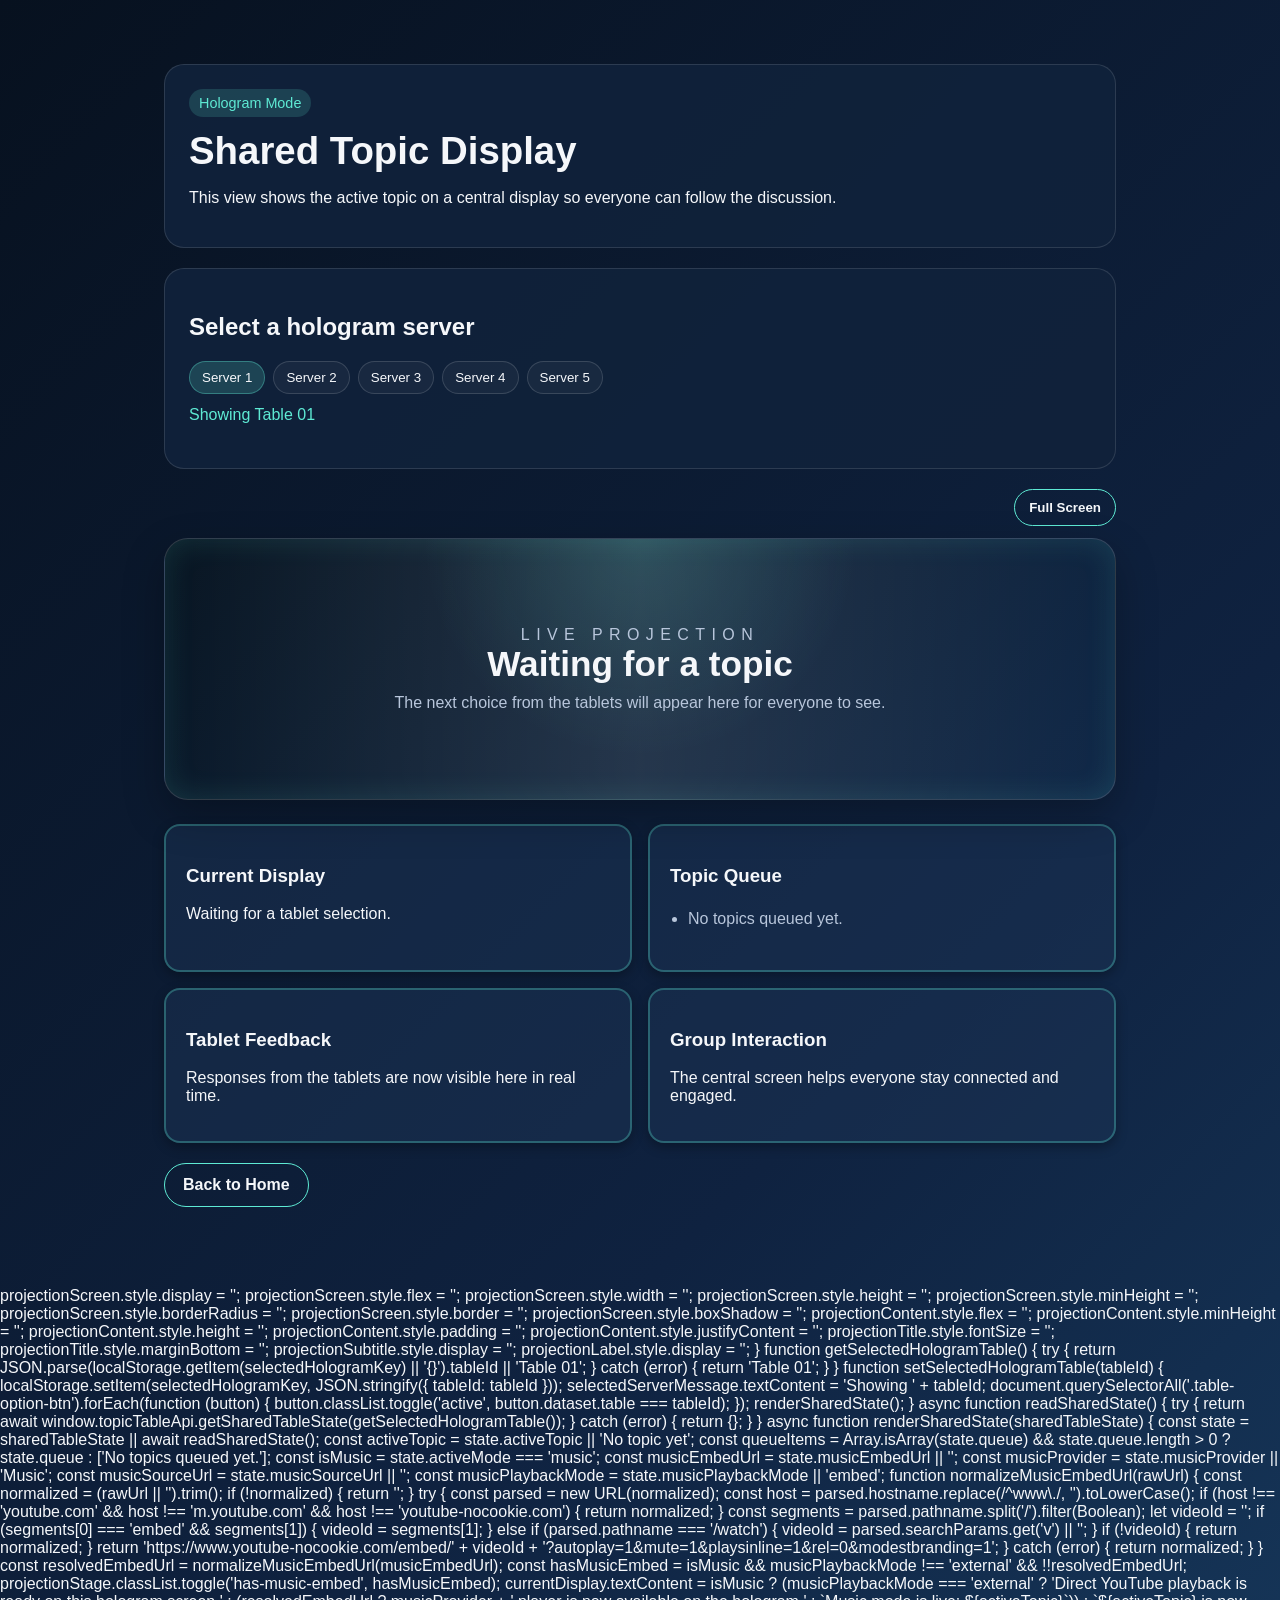
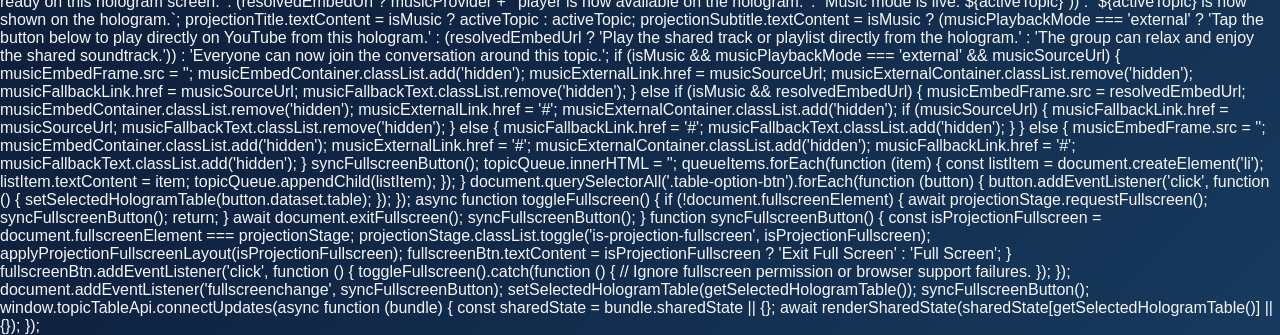
==== hologram.html @ 715f0419 "lanuage" ====
<!DOCTYPE html>
<html lang="en">
  <head>
    <meta charset="UTF-8" />
    <meta name="viewport" content="width=device-width, initial-scale=1.0" />
    <title>Hologram View</title>
    <link rel="stylesheet" href="styles.css" />
  </head>
  <body>
    <div class="page">
      <div class="panel">
        <span class="status">Hologram Mode</span>
        <h1>Shared Topic Display</h1>
        <p>
          This view shows the active topic on a central display so everyone can follow the discussion.
        </p>
      </div>

      <div class="panel">
        <h2>Select a hologram server</h2>
        <div class="table-option-buttons">
          <button type="button" class="table-option-btn active" data-table="Table 01">Server 1</button>
          <button type="button" class="table-option-btn" data-table="Table 02">Server 2</button>
          <button type="button" class="table-option-btn" data-table="Table 03">Server 3</button>
          <button type="button" class="table-option-btn" data-table="Table 04">Server 4</button>
          <button type="button" class="table-option-btn" data-table="Table 05">Server 5</button>
        </div>
        <p id="selectedServerMessage" class="message">Showing Table 01</p>
      </div>

      <div class="projection-stage">
        <div class="projection-toolbar">
          <button id="fullscreenBtn" type="button" class="btn btn-secondary small">Full Screen</button>
        </div>
        <div class="projection-screen">
          <div class="projection-glow"></div>
          <div class="projection-content">
            <p class="projection-label">LIVE PROJECTION</p>
            <h2 id="projectionTitle">Waiting for a topic</h2>
            <p id="projectionSubtitle">The next choice from the tablets will appear here for everyone to see.</p>
            <div id="musicEmbedContainer" class="music-embed-container hidden">
              <iframe
                id="musicEmbedFrame"
                class="music-embed-frame"
                title="Shared music player"
                allow="autoplay; clipboard-write; encrypted-media; fullscreen; picture-in-picture"
                loading="lazy"
                referrerpolicy="strict-origin-when-cross-origin"
              ></iframe>
            </div>
            <div id="musicExternalContainer" class="music-external-container hidden">
              <a id="musicExternalLink" class="btn btn-primary" href="#" target="_blank" rel="noopener noreferrer">Play on YouTube now</a>
            </div>
            <p id="musicFallbackText" class="music-fallback-text hidden">
              If this video cannot play here, open it directly:
              <a id="musicFallbackLink" href="#" target="_blank" rel="noopener noreferrer">Open in YouTube</a>
            </p>
          </div>
        </div>
      </div>

      <div class="grid">
        <div class="small-card">
          <h3>Current Display</h3>
          <p id="currentDisplay">Waiting for a tablet selection.</p>
        </div>
        <div class="small-card">
          <h3>Topic Queue</h3>
          <ul id="topicQueue" class="queue-list">
            <li>No topics queued yet.</li>
          </ul>
        </div>
        <div class="small-card">
          <h3>Tablet Feedback</h3>
          <p>Responses from the tablets are now visible here in real time.</p>
        </div>
        <div class="small-card">
          <h3>Group Interaction</h3>
          <p>The central screen helps everyone stay connected and engaged.</p>
        </div>
      </div>

      <p style="margin-top: 20px;"><a class="btn btn-secondary" href="index.html" data-back-home>Back to Home</a></p>
    </div>

    <script src="api.js"></script>
    <script src="auth.js"></script>
    <script>
      const selectedHologramKey = 'topicTableSelectedHologram';
      const currentDisplay = document.getElementById('currentDisplay');
      const topicQueue = document.getElementById('topicQueue');
      const projectionTitle = document.getElementById('projectionTitle');
      const projectionSubtitle = document.getElementById('projectionSubtitle');
      const musicEmbedContainer = document.getElementById('musicEmbedContainer');
      const musicEmbedFrame = document.getElementById('musicEmbedFrame');
      const musicExternalContainer = document.getElementById('musicExternalContainer');
      const musicExternalLink = document.getElementById('musicExternalLink');
      const musicFallbackText = document.getElementById('musicFallbackText');
      const musicFallbackLink = document.getElementById('musicFallbackLink');
      const selectedServerMessage = document.getElementById('selectedServerMessage');
      const fullscreenBtn = document.getElementById('fullscreenBtn');
      const projectionStage = document.querySelector('.projection-stage');
      const projectionScreen = document.querySelector('.projection-screen');
      const projectionContent = document.querySelector('.projection-content');
      const projectionLabel = document.querySelector('.projection-label');

      function applyProjectionFullscreenLayout(isProjectionFullscreen) {
        if (isProjectionFullscreen) {
          const hasMusicEmbed = projectionStage.classList.contains('has-music-embed');

          projectionScreen.style.display = 'flex';
          projectionScreen.style.flex = '1 1 auto';
          projectionScreen.style.width = '100%';
          projectionScreen.style.height = '100%';
          projectionScreen.style.minHeight = '100vh';
          projectionScreen.style.borderRadius = '0';
          projectionScreen.style.border = 'none';
          projectionScreen.style.boxShadow = 'inset 0 0 60px rgba(94, 234, 212, 0.18)';

          projectionContent.style.flex = '1 1 auto';
          projectionContent.style.minHeight = '0';
          projectionContent.style.height = '100vh';
          projectionContent.style.padding = hasMusicEmbed ? '18px 24px 20px' : '40px 60px';
          projectionContent.style.justifyContent = hasMusicEmbed ? 'flex-start' : 'center';

          projectionTitle.style.fontSize = hasMusicEmbed
            ? 'clamp(1.3rem, 2.8vw, 2.2rem)'
            : 'clamp(3.5rem, 9vw, 7rem)';
          projectionTitle.style.marginBottom = hasMusicEmbed ? '10px' : '0';
          projectionSubtitle.style.display = 'none';
          projectionLabel.style.display = 'none';
          return;
        }

          <script src="translate.js"></script>
          <script src="https://translate.google.com/translate_a/element.js?cb=googleTranslateElementInit"></script>
        projectionScreen.style.display = '';
        projectionScreen.style.flex = '';
        projectionScreen.style.width = '';
        projectionScreen.style.height = '';
        projectionScreen.style.minHeight = '';
        projectionScreen.style.borderRadius = '';
        projectionScreen.style.border = '';
        projectionScreen.style.boxShadow = '';

        projectionContent.style.flex = '';
        projectionContent.style.minHeight = '';
        projectionContent.style.height = '';
        projectionContent.style.padding = '';
        projectionContent.style.justifyContent = '';

        projectionTitle.style.fontSize = '';
        projectionTitle.style.marginBottom = '';
        projectionSubtitle.style.display = '';
        projectionLabel.style.display = '';
      }

      function getSelectedHologramTable() {
        try {
          return JSON.parse(localStorage.getItem(selectedHologramKey) || '{}').tableId || 'Table 01';
        } catch (error) {
          return 'Table 01';
        }
      }

      function setSelectedHologramTable(tableId) {
        localStorage.setItem(selectedHologramKey, JSON.stringify({ tableId: tableId }));
        selectedServerMessage.textContent = 'Showing ' + tableId;
        document.querySelectorAll('.table-option-btn').forEach(function (button) {
          button.classList.toggle('active', button.dataset.table === tableId);
        });
        renderSharedState();
      }

      async function readSharedState() {
        try {
          return await window.topicTableApi.getSharedTableState(getSelectedHologramTable());
        } catch (error) {
          return {};
        }
      }

      async function renderSharedState(sharedTableState) {
        const state = sharedTableState || await readSharedState();
        const activeTopic = state.activeTopic || 'No topic yet';
        const queueItems = Array.isArray(state.queue) && state.queue.length > 0 ? state.queue : ['No topics queued yet.'];
        const isMusic = state.activeMode === 'music';
        const musicEmbedUrl = state.musicEmbedUrl || '';
        const musicProvider = state.musicProvider || 'Music';
        const musicSourceUrl = state.musicSourceUrl || '';
        const musicPlaybackMode = state.musicPlaybackMode || 'embed';

        function normalizeMusicEmbedUrl(rawUrl) {
          const normalized = (rawUrl || '').trim();
          if (!normalized) {
            return '';
          }

          try {
            const parsed = new URL(normalized);
            const host = parsed.hostname.replace(/^www\./, '').toLowerCase();
            if (host !== 'youtube.com' && host !== 'm.youtube.com' && host !== 'youtube-nocookie.com') {
              return normalized;
            }

            const segments = parsed.pathname.split('/').filter(Boolean);
            let videoId = '';
            if (segments[0] === 'embed' && segments[1]) {
              videoId = segments[1];
            } else if (parsed.pathname === '/watch') {
              videoId = parsed.searchParams.get('v') || '';
            }

            if (!videoId) {
              return normalized;
            }

            return 'https://www.youtube-nocookie.com/embed/'
              + videoId
              + '?autoplay=1&mute=1&playsinline=1&rel=0&modestbranding=1';
          } catch (error) {
            return normalized;
          }
        }

        const resolvedEmbedUrl = normalizeMusicEmbedUrl(musicEmbedUrl);
        const hasMusicEmbed = isMusic && musicPlaybackMode !== 'external' && !!resolvedEmbedUrl;
        projectionStage.classList.toggle('has-music-embed', hasMusicEmbed);

        currentDisplay.textContent = isMusic
          ? (musicPlaybackMode === 'external'
              ? 'Direct YouTube playback is ready on this hologram screen.'
              : (resolvedEmbedUrl ? musicProvider + ' player is now available on the hologram.' : `Music mode is live: ${activeTopic}`))
          : `${activeTopic} is now shown on the hologram.`;

        projectionTitle.textContent = isMusic ? activeTopic : activeTopic;
        projectionSubtitle.textContent = isMusic
          ? (musicPlaybackMode === 'external'
              ? 'Tap the button below to play directly on YouTube from this hologram.'
              : (resolvedEmbedUrl ? 'Play the shared track or playlist directly from the hologram.' : 'The group can relax and enjoy the shared soundtrack.'))
          : 'Everyone can now join the conversation around this topic.';

        if (isMusic && musicPlaybackMode === 'external' && musicSourceUrl) {
          musicEmbedFrame.src = '';
          musicEmbedContainer.classList.add('hidden');
          musicExternalLink.href = musicSourceUrl;
          musicExternalContainer.classList.remove('hidden');
          musicFallbackLink.href = musicSourceUrl;
          musicFallbackText.classList.remove('hidden');
        } else if (isMusic && resolvedEmbedUrl) {
          musicEmbedFrame.src = resolvedEmbedUrl;
          musicEmbedContainer.classList.remove('hidden');
          musicExternalLink.href = '#';
          musicExternalContainer.classList.add('hidden');
          if (musicSourceUrl) {
            musicFallbackLink.href = musicSourceUrl;
            musicFallbackText.classList.remove('hidden');
          } else {
            musicFallbackLink.href = '#';
            musicFallbackText.classList.add('hidden');
          }
        } else {
          musicEmbedFrame.src = '';
          musicEmbedContainer.classList.add('hidden');
          musicExternalLink.href = '#';
          musicExternalContainer.classList.add('hidden');
          musicFallbackLink.href = '#';
          musicFallbackText.classList.add('hidden');
        }

        syncFullscreenButton();

        topicQueue.innerHTML = '';
        queueItems.forEach(function (item) {
          const listItem = document.createElement('li');
          listItem.textContent = item;
          topicQueue.appendChild(listItem);
        });
      }

      document.querySelectorAll('.table-option-btn').forEach(function (button) {
        button.addEventListener('click', function () {
          setSelectedHologramTable(button.dataset.table);
        });
      });

      async function toggleFullscreen() {
        if (!document.fullscreenElement) {
          await projectionStage.requestFullscreen();
          syncFullscreenButton();
          return;
        }

        await document.exitFullscreen();
        syncFullscreenButton();
      }

      function syncFullscreenButton() {
        const isProjectionFullscreen = document.fullscreenElement === projectionStage;
        projectionStage.classList.toggle('is-projection-fullscreen', isProjectionFullscreen);
        applyProjectionFullscreenLayout(isProjectionFullscreen);
        fullscreenBtn.textContent = isProjectionFullscreen ? 'Exit Full Screen' : 'Full Screen';
      }

      fullscreenBtn.addEventListener('click', function () {
        toggleFullscreen().catch(function () {
          // Ignore fullscreen permission or browser support failures.
        });
      });

      document.addEventListener('fullscreenchange', syncFullscreenButton);

      setSelectedHologramTable(getSelectedHologramTable());
      syncFullscreenButton();

      window.topicTableApi.connectUpdates(async function (bundle) {
        const sharedState = bundle.sharedState || {};
        await renderSharedState(sharedState[getSelectedHologramTable()] || {});
      });
    </script>
  </body>
</html>
---- styles.css ----
:root {
  color-scheme: dark;
  --bg: #07111f;
  --panel: #11223b;
  --panel-2: #1d3557;
  --text: #f5f7fa;
  --muted: #b8c6db;
  --accent: #5eead4;
  --accent-2: #60a5fa;
}

* {
  box-sizing: border-box;
}

body {
  margin: 0;
  font-family: "Segoe UI", Tahoma, Geneva, Verdana, sans-serif;
  background: linear-gradient(135deg, var(--bg), #0f2240 60%, #173a5e);
  color: var(--text);
  min-height: 100vh;
  top: 0 !important;
}

.goog-te-banner-frame {
  display: none !important;
}

.goog-te-gadget,
.goog-logo-link,
#goog-gt-tt {
  display: none !important;
}

.google-translate-element {
  display: none;
}

.language-selector-container {
  position: fixed;
  top: 14px;
  right: 14px;
  z-index: 9999;
  display: flex;
  align-items: center;
  gap: 8px;
  padding: 8px 12px;
  border-radius: 999px;
  border: 1px solid rgba(255, 255, 255, 0.18);
  background: rgba(4, 19, 32, 0.92);
  box-shadow: 0 12px 24px rgba(0, 0, 0, 0.22);
}

.language-selector-container label {
  font-size: 0.82rem;
  color: var(--muted);
}

.language-selector {
  border: 1px solid rgba(255, 255, 255, 0.2);
  border-radius: 999px;
  padding: 6px 10px;
  background: rgba(255, 255, 255, 0.08);
  color: var(--text);
  font-size: 0.82rem;
}

.language-selector:focus {
  outline: 2px solid rgba(94, 234, 212, 0.35);
  outline-offset: 1px;
}

.hero {
  padding: 80px 24px 40px;
  display: flex;
  justify-content: center;
}

.hero-content {
  max-width: 900px;
  width: 100%;
  background: rgba(17, 34, 59, 0.85);
  border: 1px solid rgba(255, 255, 255, 0.12);
  border-radius: 24px;
  padding: 40px;
  box-shadow: 0 20px 60px rgba(0, 0, 0, 0.25);
}

.eyebrow {
  text-transform: uppercase;
  letter-spacing: 0.3em;
  color: var(--accent);
  font-size: 0.85rem;
  margin-bottom: 10px;
}

h1 {
  margin: 0 0 12px;
  font-size: 2.4rem;
}

.hero p {
  color: var(--muted);
  font-size: 1.05rem;
  line-height: 1.7;
}

.hero-actions {
  display: flex;
  flex-wrap: wrap;
  gap: 12px;
  margin-top: 24px;
}

.btn {
  display: inline-block;
  padding: 12px 18px;
  border-radius: 999px;
  text-decoration: none;
  font-weight: 600;
  transition: transform 0.2s ease, box-shadow 0.2s ease;
}

.btn:hover {
  transform: translateY(-2px);
}

.btn-primary {
  background: linear-gradient(90deg, var(--accent), var(--accent-2));
  color: #041320;
}

.btn-secondary {
  background: transparent;
  border: 1px solid var(--accent);
  color: var(--text);
}

.btn-tertiary {
  background: var(--panel-2);
  color: var(--text);
}

.btn-warning {
  background: rgba(248, 113, 113, 0.16);
  border: 1px solid rgba(248, 113, 113, 0.28);
  color: #fecaca;
}

.options {
  display: grid;
  grid-template-columns: repeat(3, minmax(220px, 1fr));
  gap: 20px;
  max-width: 1100px;
  margin: 0 auto;
  padding: 0 24px 30px;
}

.card {
  background: rgba(17, 34, 59, 0.9);
  border-radius: 20px;
  padding: 24px;
  border: 1px solid rgba(255, 255, 255, 0.12);
}

.card h2 {
  margin-top: 0;
}

.card p {
  color: var(--muted);
  line-height: 1.7;
}

.card a {
  color: var(--accent);
  font-weight: 600;
  text-decoration: none;
}

.info {
  max-width: 1100px;
  margin: 0 auto 40px;
  padding: 0 24px;
}

.info h3 {
  margin-bottom: 10px;
}

.info ul {
  color: var(--muted);
  line-height: 1.8;
}

.page {
  max-width: 1000px;
  margin: 40px auto;
  padding: 24px;
}

.panel {
  background: rgba(17, 34, 59, 0.92);
  border-radius: 20px;
  padding: 24px;
  border: 1px solid rgba(255, 255, 255, 0.12);
  margin-bottom: 20px;
}

.status {
  display: inline-block;
  padding: 6px 10px;
  border-radius: 999px;
  background: rgba(94, 234, 212, 0.16);
  color: var(--accent);
  margin-bottom: 12px;
  font-size: 0.9rem;
}

.grid {
  display: grid;
  gap: 16px;
  grid-template-columns: repeat(2, minmax(220px, 1fr));
}

.small-card {
  background: rgba(29, 53, 87, 0.5);
  border: 2px solid rgba(94, 234, 212, 0.3);
  border-radius: 16px;
  padding: 20px;
  box-shadow: 0 4px 12px rgba(0, 0, 0, 0.3);
}

.hidden {
  display: none;
}

.login-grid {
  display: grid;
  grid-template-columns: 1.1fr 0.9fr;
  gap: 20px;
}

.login-card {
  background: rgba(255, 255, 255, 0.04);
  border: 1px solid rgba(255, 255, 255, 0.08);
  border-radius: 18px;
  padding: 22px;
}

.login-card.highlight {
  background: linear-gradient(135deg, rgba(94, 234, 212, 0.16), rgba(96, 165, 250, 0.16));
}

.login-card label {
  display: block;
  margin-bottom: 8px;
  color: var(--muted);
}

.login-card input {
  width: 100%;
  padding: 12px 14px;
  border-radius: 12px;
  border: 1px solid rgba(255, 255, 255, 0.16);
  background: rgba(7, 17, 31, 0.9);
  color: var(--text);
  margin-bottom: 12px;
}

.divider {
  text-align: center;
  color: var(--muted);
  margin: 12px 0;
}

.message {
  margin-top: 12px;
  color: var(--accent);
  min-height: 22px;
}

.welcome-row {
  display: flex;
  justify-content: space-between;
  align-items: center;
  gap: 12px;
  margin-bottom: 18px;
}

.small {
  padding: 10px 14px;
}

.topic-buttons {
  display: flex;
  flex-wrap: wrap;
  gap: 10px;
  margin: 12px 0;
}

.topic-btn {
  border: none;
  border-radius: 999px;
  padding: 10px 14px;
  background: rgba(255, 255, 255, 0.1);
  color: var(--text);
  cursor: pointer;
}

.topic-btn:hover {
  background: rgba(94, 234, 212, 0.25);
}

.preview-box {
  margin-top: 12px;
  padding: 16px;
  border-radius: 14px;
  background: rgba(7, 17, 31, 0.7);
  border: 1px solid rgba(255, 255, 255, 0.08);
}

#musicLink {
  width: 100%;
  padding: 12px 14px;
  border-radius: 12px;
  border: 1px solid rgba(255, 255, 255, 0.16);
  background: rgba(7, 17, 31, 0.9);
  color: var(--text);
  margin-top: 8px;
  margin-bottom: 12px;
}

.music-search-panel {
  margin-top: 14px;
  padding: 14px;
  border-radius: 14px;
  border: 1px solid rgba(255, 255, 255, 0.12);
  background: rgba(7, 17, 31, 0.65);
}

.music-search-panel h4 {
  margin: 0 0 8px;
}

.music-search-panel input {
  width: 100%;
  padding: 12px 14px;
  border-radius: 12px;
  border: 1px solid rgba(255, 255, 255, 0.16);
  background: rgba(7, 17, 31, 0.9);
  color: var(--text);
  margin-top: 8px;
}

.music-search-actions {
  display: flex;
  flex-wrap: wrap;
  gap: 10px;
  margin-top: 10px;
}

.music-search-results {
  display: flex;
  flex-direction: column;
  gap: 10px;
}

.music-result-item {
  border-radius: 12px;
  border: 1px solid rgba(255, 255, 255, 0.12);
  background: rgba(255, 255, 255, 0.04);
  padding: 12px;
}

.music-result-item.unplayable {
  border-color: rgba(248, 113, 113, 0.4);
  background: rgba(248, 113, 113, 0.08);
}

.music-result-title {
  margin: 0;
  font-weight: 600;
  color: var(--text);
}

.music-result-note {
  margin: 6px 0 0;
  color: #fecaca;
  font-size: 0.9rem;
}

.music-result-actions {
  display: flex;
  flex-wrap: wrap;
  gap: 8px;
  margin-top: 10px;
}

.contact-line {
  margin: 6px 0;
  color: var(--muted);
}

.queue-list {
  padding-left: 18px;
  color: var(--muted);
  line-height: 1.8;
}

.projection-stage {
  margin: 20px 0 24px;
}

.projection-toolbar {
  display: flex;
  justify-content: flex-end;
  margin-bottom: 12px;
}

.projection-screen {
  position: relative;
  min-height: 260px;
  border-radius: 24px;
  overflow: hidden;
  border: 1px solid rgba(255, 255, 255, 0.16);
  background: radial-gradient(circle at top, rgba(94, 234, 212, 0.16), transparent 40%), linear-gradient(135deg, #081522, #102848);
  box-shadow: inset 0 0 30px rgba(94, 234, 212, 0.14), 0 16px 40px rgba(0, 0, 0, 0.28);
}

.projection-glow {
  position: absolute;
  inset: 0;
  background: linear-gradient(90deg, transparent, rgba(255, 255, 255, 0.1), transparent);
  animation: scan 4s linear infinite;
}

.projection-content {
  position: relative;
  z-index: 1;
  display: flex;
  flex-direction: column;
  justify-content: center;
  align-items: center;
  min-height: 260px;
  text-align: center;
  padding: 24px;
}

.projection-label {
  color: var(--accent);
  letter-spacing: 0.4em;
  font-size: 0.8rem;
  margin-bottom: 10px;
}

.projection-content h2 {
  margin: 0 0 10px;
  font-size: 2.2rem;
}

.projection-content p {
  margin: 0;
  color: var(--muted);
  font-size: 1rem;
}

.music-embed-container {
  width: min(100%, 900px);
  margin-top: 22px;
  border-radius: 20px;
  overflow: hidden;
  border: 1px solid rgba(255, 255, 255, 0.12);
  box-shadow: 0 18px 40px rgba(0, 0, 0, 0.32);
}

.music-embed-frame {
  display: block;
  width: 100%;
  min-height: 352px;
  border: 0;
  background: #081522;
}

.music-external-container {
  margin-top: 18px;
}

.music-external-container .btn {
  padding: 14px 22px;
}

.music-fallback-text {
  margin-top: 14px;
  color: var(--muted);
  font-size: 0.95rem;
}

.music-fallback-text a {
  color: var(--accent);
  font-weight: 700;
}

.projection-stage.is-projection-fullscreen,
.projection-stage:fullscreen,
.projection-stage:-webkit-full-screen {
  display: flex;
  flex-direction: column;
  justify-content: center;
  background: #020814;
  width: 100vw;
  height: 100vh;
  margin: 0;
  padding: 0;
}

.projection-stage.is-projection-fullscreen .projection-toolbar,
.projection-stage:fullscreen .projection-toolbar,
.projection-stage:-webkit-full-screen .projection-toolbar {
  position: absolute;
  top: 20px;
  right: 20px;
  z-index: 3;
}

.projection-stage.is-projection-fullscreen .projection-screen,
.projection-stage:fullscreen .projection-screen,
.projection-stage:-webkit-full-screen .projection-screen {
  flex: 1 1 auto;
  display: flex;
  align-items: stretch;
  width: 100%;
  height: 100%;
  min-height: 100vh;
  border-radius: 0;
  border: none;
  box-shadow: inset 0 0 60px rgba(94, 234, 212, 0.18);
}

.projection-stage.is-projection-fullscreen .projection-content,
.projection-stage:fullscreen .projection-content,
.projection-stage:-webkit-full-screen .projection-content {
  flex: 1 1 auto;
  min-height: 0;
  height: auto;
  padding: 40px 60px;
}

.projection-stage.is-projection-fullscreen .projection-label,
.projection-stage:fullscreen .projection-label,
.projection-stage:-webkit-full-screen .projection-label {
  display: none;
}

.projection-stage.is-projection-fullscreen .projection-content h2,
.projection-stage:fullscreen .projection-content h2,
.projection-stage:-webkit-full-screen .projection-content h2 {
  font-size: clamp(3.5rem, 9vw, 7rem);
  margin-bottom: 0;
}

.projection-stage.is-projection-fullscreen .projection-content p,
.projection-stage:fullscreen .projection-content p,
.projection-stage:-webkit-full-screen .projection-content p {
  font-size: clamp(1.2rem, 2.6vw, 2rem);
  max-width: 900px;
}

.projection-stage.is-projection-fullscreen .projection-content p:last-child,
.projection-stage:fullscreen .projection-content p:last-child,
.projection-stage:-webkit-full-screen .projection-content p:last-child {
  display: none;
}

.projection-stage.is-projection-fullscreen .music-embed-container,
.projection-stage:fullscreen .music-embed-container,
.projection-stage:-webkit-full-screen .music-embed-container {
  width: min(96vw, 1500px);
  max-width: 1500px;
  margin-top: 10px;
}

.projection-stage.is-projection-fullscreen .music-embed-frame,
.projection-stage:fullscreen .music-embed-frame,
.projection-stage:-webkit-full-screen .music-embed-frame {
  min-height: 0;
  height: min(78vh, calc(100vh - 130px));
}

.projection-stage.is-projection-fullscreen.has-music-embed .projection-content,
.projection-stage:fullscreen.has-music-embed .projection-content,
.projection-stage:-webkit-full-screen.has-music-embed .projection-content {
  justify-content: flex-start;
  padding-top: 26px;
}

.projection-stage.is-projection-fullscreen.has-music-embed .projection-content h2,
.projection-stage:fullscreen.has-music-embed .projection-content h2,
.projection-stage:-webkit-full-screen.has-music-embed .projection-content h2 {
  font-size: clamp(2rem, 5vw, 4rem);
  margin-bottom: 10px;
}

.server-layout {
  display: grid;
  grid-template-columns: 320px 1fr;
  gap: 22px;
}

.server-sidebar {
  min-height: 300px;
  background: linear-gradient(180deg, rgba(17, 34, 59, 0.95), rgba(10, 22, 39, 0.95));
}

.table-list {
  display: flex;
  flex-direction: column;
  gap: 10px;
  margin-top: 14px;
}

.table-option-buttons {
  display: flex;
  flex-wrap: wrap;
  gap: 8px;
  margin: 8px 0 6px;
}

.table-option-btn {
  border: 1px solid rgba(255, 255, 255, 0.14);
  border-radius: 999px;
  padding: 8px 12px;
  background: rgba(255, 255, 255, 0.04);
  color: var(--text);
  cursor: pointer;
}

.table-option-btn.active {
  background: rgba(94, 234, 212, 0.18);
  border-color: rgba(94, 234, 212, 0.35);
}

.table-selector-card {
  margin-bottom: 14px;
}

.table-selector-card h3 {
  margin-bottom: 6px;
}

.inner-panel {
  margin-top: 14px;
  padding: 16px;
}

.manual-controls {
  display: flex;
  flex-wrap: wrap;
  gap: 10px;
  margin-top: 10px;
}

.manual-controls input {
  flex: 1 1 150px;
  padding: 10px 12px;
  border-radius: 10px;
  border: 1px solid rgba(255, 255, 255, 0.14);
  background: rgba(7, 17, 31, 0.9);
  color: var(--text);
}

.topic-actions {
  display: flex;
  flex-wrap: wrap;
  gap: 10px;
  margin-top: 10px;
}

.table-btn {
  border: 1px solid rgba(255, 255, 255, 0.1);
  border-radius: 14px;
  background: rgba(255, 255, 255, 0.04);
  color: var(--text);
  padding: 12px 14px;
  text-align: left;
  cursor: pointer;
  transition: transform 0.2s ease, border-color 0.2s ease, background 0.2s ease;
}

.table-btn:hover {
  transform: translateY(-1px);
  border-color: rgba(94, 234, 212, 0.3);
}

.table-btn.active {
  background: rgba(94, 234, 212, 0.18);
  border-color: rgba(94, 234, 212, 0.45);
  box-shadow: inset 0 0 0 1px rgba(94, 234, 212, 0.16);
}

.table-topline {
  display: flex;
  justify-content: space-between;
  align-items: center;
  margin-bottom: 4px;
}

.table-meta {
  color: var(--muted);
  font-size: 0.85rem;
  margin-top: 4px;
}

.status-pill {
  display: inline-flex;
  align-items: center;
  gap: 6px;
  padding: 4px 8px;
  border-radius: 999px;
  font-size: 0.75rem;
  font-weight: 700;
  text-transform: uppercase;
  letter-spacing: 0.08em;
}

.status-pill.live {
  background: rgba(34, 197, 94, 0.16);
  color: #7ee787;
}

.status-pill.standby {
  background: rgba(251, 191, 36, 0.16);
  color: #fbbf24;
}

.status-dot {
  width: 8px;
  height: 8px;
  border-radius: 50%;
  background: currentColor;
}

.user-card {
  background: rgba(255, 255, 255, 0.04);
  border-radius: 14px;
  padding: 12px;
  margin-top: 10px;
  border: 1px solid rgba(255, 255, 255, 0.06);
}

.user-card-top {
  display: flex;
  justify-content: space-between;
  align-items: center;
  gap: 8px;
}

.user-card h4 {
  margin: 0 0 6px;
}

.user-card p {
  margin: 4px 0;
  color: var(--muted);
  font-size: 0.95rem;
}

.history-list {
  list-style: none;
  padding: 0;
  margin: 0;
  color: var(--muted);
  display: flex;
  flex-direction: column;
  gap: 10px;
}

.history-list li {
  padding: 10px 12px;
  border-radius: 12px;
  background: rgba(255, 255, 255, 0.04);
  border: 1px solid rgba(255, 255, 255, 0.06);
}

.history-item {
  display: flex;
  justify-content: space-between;
  align-items: flex-start;
  gap: 10px;
}

.history-time {
  display: block;
  color: var(--accent);
  font-size: 0.78rem;
  margin-bottom: 4px;
  text-transform: uppercase;
  letter-spacing: 0.08em;
}

.projection-preview {
  background: rgba(7, 17, 31, 0.7);
  border-radius: 16px;
  padding: 16px;
  border: 1px solid rgba(255, 255, 255, 0.08);
}

.alert-list {
  display: flex;
  flex-direction: column;
  gap: 10px;
}

.alert-item {
  border-radius: 12px;
  padding: 10px 12px;
  background: rgba(255, 255, 255, 0.04);
  border: 1px solid rgba(255, 255, 255, 0.06);
}

.alert-item strong {
  display: block;
  margin-bottom: 4px;
}

.graph-card {
  padding: 14px;
  border-radius: 16px;
  background: rgba(7, 17, 31, 0.7);
  border: 1px solid rgba(255, 255, 255, 0.08);
}

.graph-bars {
  display: flex;
  align-items: flex-end;
  gap: 10px;
  height: 140px;
  margin-top: 12px;
}

.graph-bar {
  flex: 1;
  border-radius: 8px 8px 0 0;
  background: linear-gradient(180deg, var(--accent), var(--accent-2));
  min-height: 20px;
  position: relative;
}

.graph-bar span {
  position: absolute;
  bottom: -24px;
  left: 50%;
  transform: translateX(-50%);
  font-size: 0.75rem;
  color: var(--muted);
}

.health-grid {
  display: grid;
  grid-template-columns: repeat(2, minmax(0, 1fr));
  gap: 10px;
  margin-top: 10px;
}

.health-item {
  background: rgba(255, 255, 255, 0.04);
  border-radius: 12px;
  padding: 10px;
  border: 1px solid rgba(255, 255, 255, 0.06);
}

.health-item strong {
  display: block;
  color: var(--accent);
  margin-bottom: 4px;
}

.metric-row {
  display: flex;
  flex-wrap: wrap;
  gap: 12px;
  margin: 10px 0 16px;
}

.metric {
  background: rgba(255, 255, 255, 0.05);
  border: 1px solid rgba(255, 255, 255, 0.08);
  border-radius: 14px;
  padding: 10px 12px;
  min-width: 120px;
}

.metric strong {
  display: block;
  font-size: 1.1rem;
  color: var(--accent);
}

.wide {
  grid-column: span 2;
}

.detail-label {
  display: block;
  margin-bottom: 6px;
  color: var(--muted);
  font-size: 0.9rem;
}

.detail-select {
  width: 100%;
  padding: 10px 12px;
  border-radius: 10px;
  border: 1px solid rgba(255, 255, 255, 0.14);
  background: rgba(7, 17, 31, 0.9);
  color: var(--text);
  margin-bottom: 10px;
}

.empty-state {
  color: var(--muted);
  margin: 8px 0 0;
}

.users-list {
  display: flex;
  flex-direction: column;
  gap: 8px;
}

.user-link-btn {
  padding: 10px 12px;
  background: rgba(94, 234, 212, 0.12);
  border: 1px solid rgba(94, 234, 212, 0.3);
  border-radius: 10px;
  color: var(--accent);
  cursor: pointer;
  font-size: 0.95rem;
  transition: all 0.2s ease;
  text-align: left;
}

.user-link-btn:hover {
  background: rgba(94, 234, 212, 0.25);
  border-color: rgba(94, 234, 212, 0.6);
  transform: translateX(4px);
}

.topic-layout {
  display: grid;
  grid-template-columns: 1fr 1fr;
  gap: 30px;
  margin-top: 20px;
}

.topic-main {
  display: flex;
  flex-direction: column;
  gap: 25px;
}

.topic-sidebar {
  background: transparent;
  border: none;
  border-radius: 0;
  padding: 0;
  max-height: none;
  overflow-y: visible;
  display: flex;
  flex-direction: column;
  gap: 25px;
}

.tablet-grid {
  display: grid;
  grid-template-columns: 1fr 1fr;
  gap: 40px;
  margin-top: 30px;
  padding: 0 10px;
}

.left-column {
  display: flex;
  flex-direction: column;
  gap: 35px;
}

.right-column {
  display: flex;
  flex-direction: column;
  gap: 35px;
}

.section-card {
  background: rgba(29, 53, 87, 0.6);
  border: 2px solid rgba(94, 234, 212, 0.35);
  border-radius: 18px;
  padding: 24px;
  box-shadow: 0 6px 20px rgba(0, 0, 0, 0.4);
  display: flex;
  flex-direction: column;
  gap: 14px;
}

.section-card h3 {
  margin: 0;
  color: var(--accent);
  font-size: 1.2rem;
  text-transform: uppercase;
  letter-spacing: 1px;
  padding-bottom: 12px;
  border-bottom: 1px solid rgba(94, 234, 212, 0.2);
}

.user-details-panel {
  background: rgba(7, 17, 31, 0.9);
  border: 2px solid rgba(94, 234, 212, 0.5);
  border-radius: 14px;
  padding: 20px;
  margin-top: 14px;
  border-left: 5px solid var(--accent);
  box-shadow: 0 4px 12px rgba(94, 234, 212, 0.15);
}

.user-details-panel.hidden {
  display: none;
}

.user-details-panel h4 {
  margin: 0 0 12px;
  color: var(--accent);
  font-size: 1.1rem;
  word-break: break-word;
}

.user-detail-item {
  margin-bottom: 10px;
  font-size: 0.9rem;
}

.user-detail-item strong {
  display: block;
  color: var(--muted);
  margin-bottom: 4px;
  font-size: 0.85rem;
  text-transform: uppercase;
  letter-spacing: 0.5px;
}

.user-detail-item p {
  margin: 0;
  color: var(--text);
  word-break: break-word;
}

.user-remove-btn,
.history-remove-btn {
  border: none;
  border-radius: 999px;
  padding: 6px 10px;
  background: rgba(248, 113, 113, 0.16);
  color: #fecaca;
  cursor: pointer;
  font-size: 0.78rem;
}

@keyframes scan {
  0% {
    transform: translateX(-100%);
  }
  100% {
    transform: translateX(100%);
  }
}

@media (max-width: 1200px) {
  .topic-layout {
    grid-template-columns: 1fr;
  }

  .topic-sidebar {
    max-height: none;
  }

  .tablet-grid {
    grid-template-columns: 1fr;
    gap: 30px;
  }

  .login-grid {
    grid-template-columns: 1fr;
  }

  .server-layout {
    grid-template-columns: 1fr;
  }

  .table-option-buttons {
    gap: 6px;
  }

  .health-grid {
    grid-template-columns: 1fr;
  }

  .wide {
    grid-column: span 1;
  }

  .welcome-row {
    flex-direction: column;
    align-items: flex-start;
  }
  .options,
  .grid {
    grid-template-columns: 1fr;
  }

  .hero-content {
    padding: 28px;
  }
}
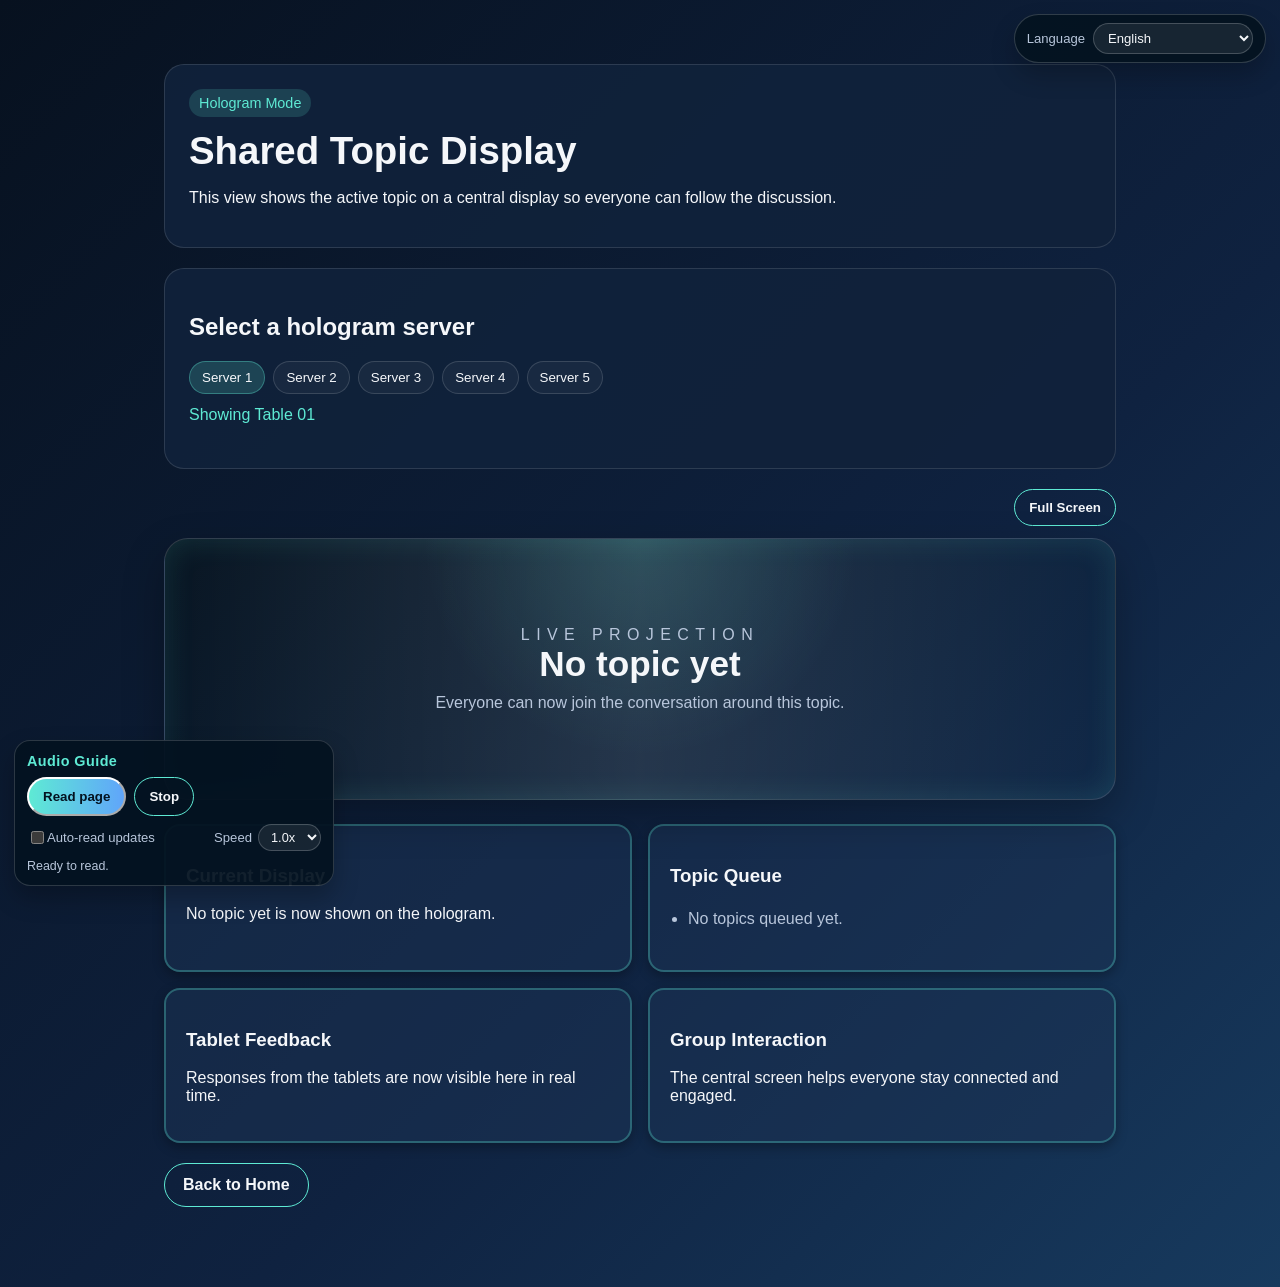
==== commit 97ebcd81: "speech" ====
--- a/hologram.html
+++ b/hologram.html
@@ -83,6 +83,9 @@
       <p style="margin-top: 20px;"><a class="btn btn-secondary" href="index.html" data-back-home>Back to Home</a></p>
     </div>
 
+    <script src="tts.js"></script>
+    <script src="translate.js"></script>
+    <script src="https://translate.google.com/translate_a/element.js?cb=googleTranslateElementInit"></script>
     <script src="api.js"></script>
     <script src="auth.js"></script>
     <script>
@@ -103,6 +106,7 @@
       const projectionScreen = document.querySelector('.projection-screen');
       const projectionContent = document.querySelector('.projection-content');
       const projectionLabel = document.querySelector('.projection-label');
+      let lastSpokenProjectionSummary = '';
 
       function applyProjectionFullscreenLayout(isProjectionFullscreen) {
         if (isProjectionFullscreen) {
@@ -132,8 +136,6 @@
           return;
         }
 
-          <script src="translate.js"></script>
-          <script src="https://translate.google.com/translate_a/element.js?cb=googleTranslateElementInit"></script>
         projectionScreen.style.display = '';
         projectionScreen.style.flex = '';
         projectionScreen.style.width = '';
@@ -169,6 +171,9 @@
         document.querySelectorAll('.table-option-btn').forEach(function (button) {
           button.classList.toggle('active', button.dataset.table === tableId);
         });
+        if (window.topicTableTTS) {
+          window.topicTableTTS.announce('Switched hologram to ' + tableId + '.', { force: true });
+        }
         renderSharedState();
       }
 
@@ -276,6 +281,16 @@
           listItem.textContent = item;
           topicQueue.appendChild(listItem);
         });
+
+        const spokenSummary = isMusic
+          ? ('Hologram music update. ' + activeTopic + '. ' + currentDisplay.textContent)
+          : ('Hologram topic update. ' + activeTopic + '. ' + currentDisplay.textContent);
+        if (spokenSummary !== lastSpokenProjectionSummary) {
+          lastSpokenProjectionSummary = spokenSummary;
+          if (window.topicTableTTS) {
+            window.topicTableTTS.announce(spokenSummary);
+          }
+        }
       }
 
       document.querySelectorAll('.table-option-btn').forEach(function (button) {
@@ -303,7 +318,12 @@
       }
 
       fullscreenBtn.addEventListener('click', function () {
-        toggleFullscreen().catch(function () {
+        const wasFullscreen = document.fullscreenElement === projectionStage;
+        toggleFullscreen().then(function () {
+          if (window.topicTableTTS) {
+            window.topicTableTTS.announce(wasFullscreen ? 'Exited full screen mode.' : 'Entered full screen mode.', { force: true });
+          }
+        }).catch(function () {
           // Ignore fullscreen permission or browser support failures.
         });
       });
--- a/styles.css
+++ b/styles.css
@@ -68,6 +68,71 @@
 .language-selector:focus {
   outline: 2px solid rgba(94, 234, 212, 0.35);
   outline-offset: 1px;
+}
+
+.tts-control-container {
+  position: fixed;
+  left: 14px;
+  bottom: 14px;
+  z-index: 9999;
+  width: min(320px, calc(100vw - 28px));
+  border-radius: 16px;
+  border: 1px solid rgba(255, 255, 255, 0.16);
+  background: rgba(4, 19, 32, 0.94);
+  padding: 12px;
+  box-shadow: 0 12px 24px rgba(0, 0, 0, 0.25);
+}
+
+.tts-control-title {
+  display: block;
+  margin-bottom: 8px;
+  color: var(--accent);
+  font-size: 0.9rem;
+  letter-spacing: 0.03em;
+}
+
+.tts-control-actions {
+  display: flex;
+  gap: 8px;
+  flex-wrap: wrap;
+  margin-bottom: 8px;
+}
+
+.tts-settings-row {
+  display: flex;
+  align-items: center;
+  justify-content: space-between;
+  gap: 10px;
+}
+
+.tts-checkbox {
+  color: var(--muted);
+  font-size: 0.82rem;
+  display: inline-flex;
+  align-items: center;
+}
+
+.tts-rate-label {
+  color: var(--muted);
+  font-size: 0.82rem;
+  display: inline-flex;
+  align-items: center;
+  gap: 6px;
+}
+
+.tts-rate-select {
+  border: 1px solid rgba(255, 255, 255, 0.2);
+  border-radius: 999px;
+  padding: 4px 8px;
+  background: rgba(255, 255, 255, 0.08);
+  color: var(--text);
+  font-size: 0.8rem;
+}
+
+.tts-status {
+  margin: 8px 0 0;
+  color: var(--muted);
+  font-size: 0.78rem;
 }
 
 .hero {
@@ -1119,4 +1184,15 @@
   .hero-content {
     padding: 28px;
   }
-}
+
+  .tts-control-container {
+    left: 10px;
+    bottom: 10px;
+    width: min(300px, calc(100vw - 20px));
+  }
+
+  .language-selector-container {
+    top: 10px;
+    right: 10px;
+  }
+}
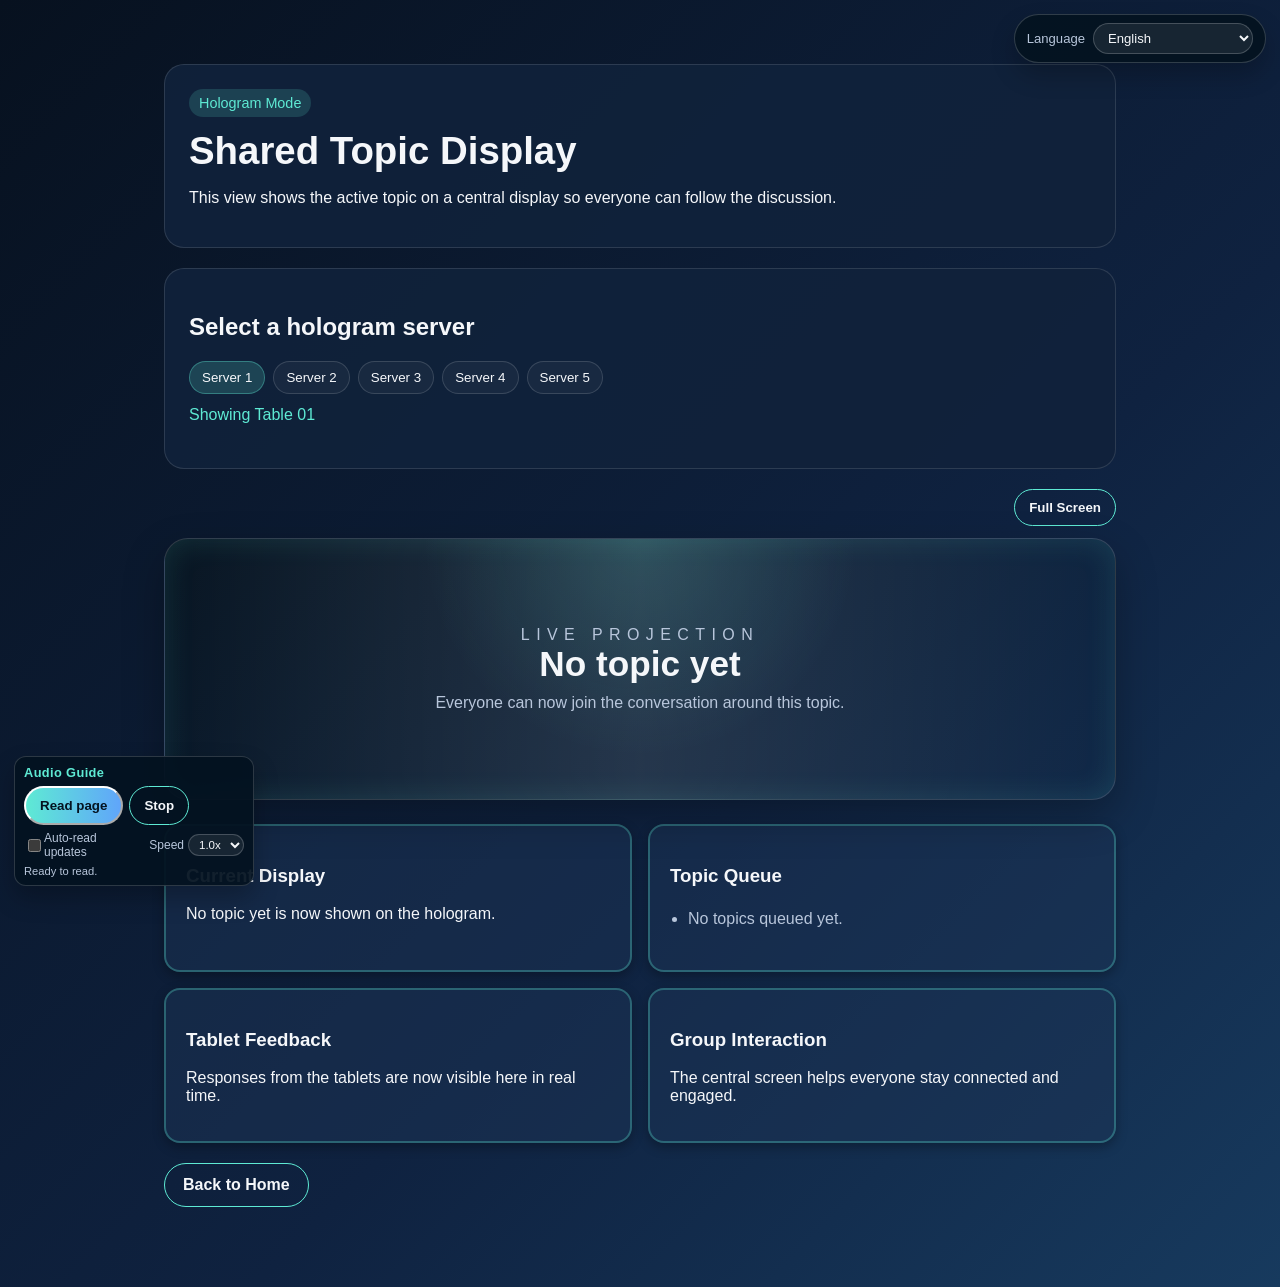
==== commit b40a4321: "vid" ====
--- a/hologram.html
+++ b/hologram.html
@@ -222,7 +222,7 @@
 
             return 'https://www.youtube-nocookie.com/embed/'
               + videoId
-              + '?autoplay=1&mute=1&playsinline=1&rel=0&modestbranding=1';
+              + '?autoplay=1&playsinline=1&rel=0&modestbranding=1';
           } catch (error) {
             return normalized;
           }
--- a/styles.css
+++ b/styles.css
@@ -75,64 +75,64 @@
   left: 14px;
   bottom: 14px;
   z-index: 9999;
-  width: min(320px, calc(100vw - 28px));
-  border-radius: 16px;
+  width: min(240px, calc(100vw - 28px));
+  border-radius: 12px;
   border: 1px solid rgba(255, 255, 255, 0.16);
   background: rgba(4, 19, 32, 0.94);
-  padding: 12px;
+  padding: 8px 9px;
   box-shadow: 0 12px 24px rgba(0, 0, 0, 0.25);
 }
 
 .tts-control-title {
   display: block;
-  margin-bottom: 8px;
-  color: var(--accent);
-  font-size: 0.9rem;
+  margin-bottom: 6px;
+  color: var(--accent);
+  font-size: 0.8rem;
   letter-spacing: 0.03em;
 }
 
 .tts-control-actions {
   display: flex;
-  gap: 8px;
+  gap: 6px;
   flex-wrap: wrap;
-  margin-bottom: 8px;
+  margin-bottom: 6px;
 }
 
 .tts-settings-row {
   display: flex;
   align-items: center;
   justify-content: space-between;
-  gap: 10px;
+  gap: 8px;
 }
 
 .tts-checkbox {
   color: var(--muted);
-  font-size: 0.82rem;
+  font-size: 0.75rem;
   display: inline-flex;
   align-items: center;
 }
 
 .tts-rate-label {
   color: var(--muted);
-  font-size: 0.82rem;
+  font-size: 0.75rem;
   display: inline-flex;
   align-items: center;
-  gap: 6px;
+  gap: 4px;
 }
 
 .tts-rate-select {
   border: 1px solid rgba(255, 255, 255, 0.2);
   border-radius: 999px;
-  padding: 4px 8px;
+  padding: 3px 6px;
   background: rgba(255, 255, 255, 0.08);
   color: var(--text);
-  font-size: 0.8rem;
+  font-size: 0.72rem;
 }
 
 .tts-status {
-  margin: 8px 0 0;
-  color: var(--muted);
-  font-size: 0.78rem;
+  margin: 6px 0 0;
+  color: var(--muted);
+  font-size: 0.7rem;
 }
 
 .hero {
@@ -1188,7 +1188,7 @@
   .tts-control-container {
     left: 10px;
     bottom: 10px;
-    width: min(300px, calc(100vw - 20px));
+    width: min(220px, calc(100vw - 20px));
   }
 
   .language-selector-container {
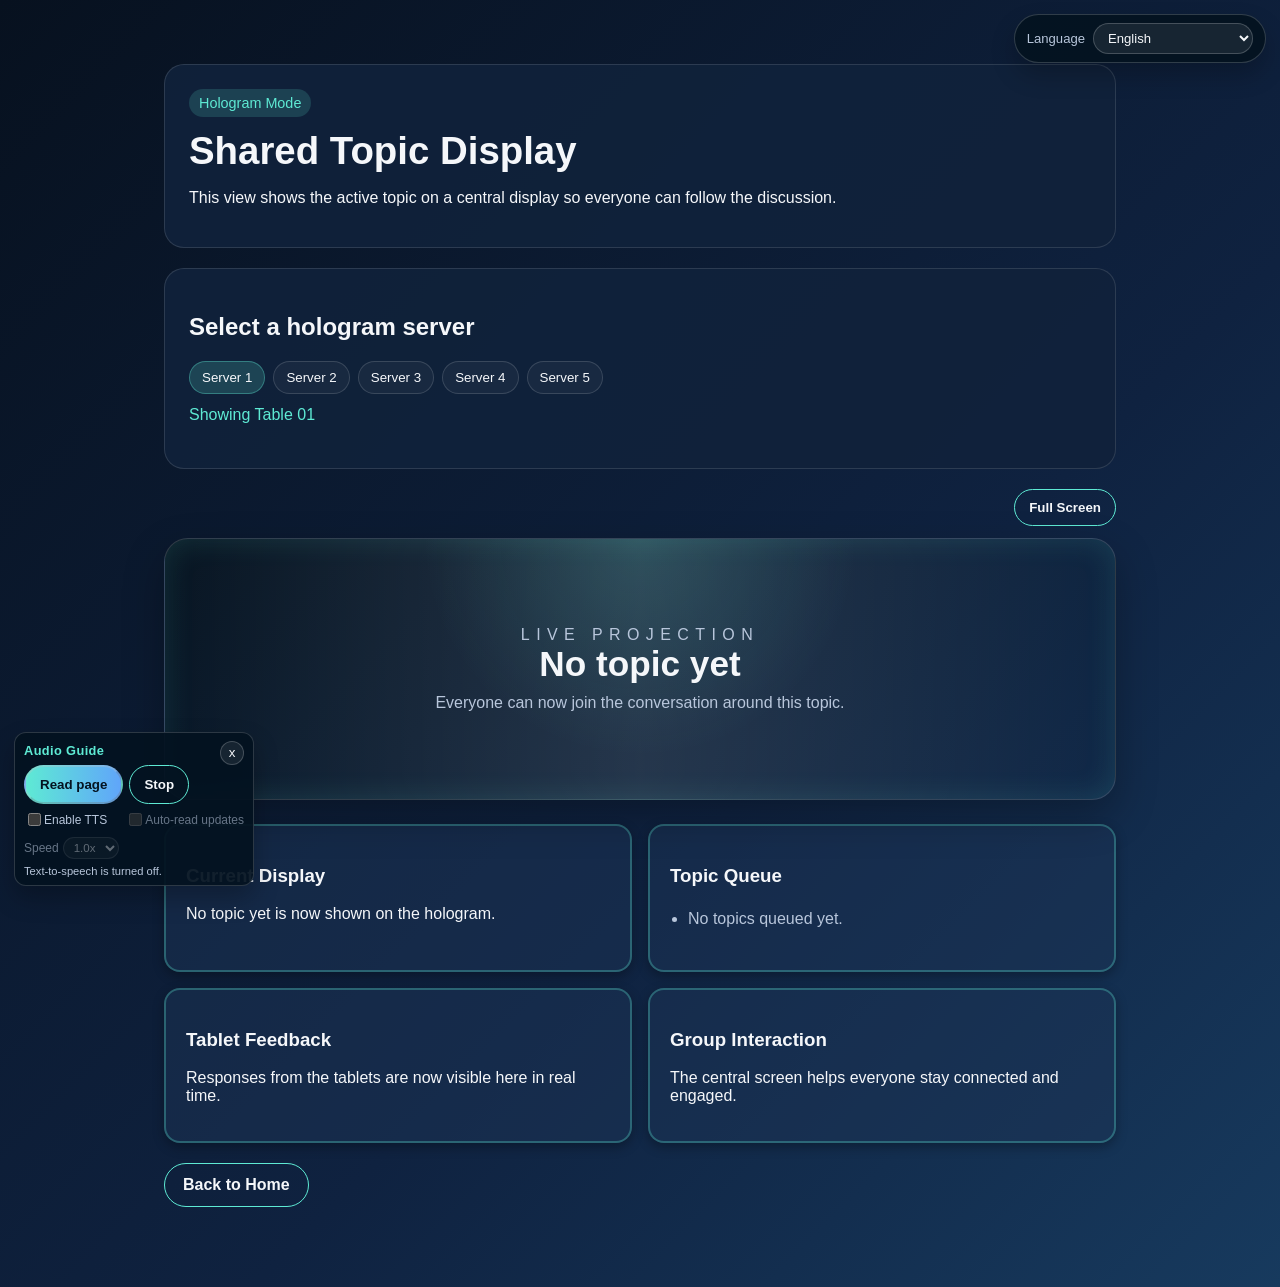
==== commit cc4e10a8: "Update hologram.html" ====
--- a/hologram.html
+++ b/hologram.html
@@ -165,13 +165,14 @@
         }
       }
 
-      function setSelectedHologramTable(tableId) {
+      function setSelectedHologramTable(tableId, options) {
+        const settings = options || {};
         localStorage.setItem(selectedHologramKey, JSON.stringify({ tableId: tableId }));
         selectedServerMessage.textContent = 'Showing ' + tableId;
         document.querySelectorAll('.table-option-btn').forEach(function (button) {
           button.classList.toggle('active', button.dataset.table === tableId);
         });
-        if (window.topicTableTTS) {
+        if (settings.announce && window.topicTableTTS) {
           window.topicTableTTS.announce('Switched hologram to ' + tableId + '.', { force: true });
         }
         renderSharedState();
@@ -295,7 +296,7 @@
 
       document.querySelectorAll('.table-option-btn').forEach(function (button) {
         button.addEventListener('click', function () {
-          setSelectedHologramTable(button.dataset.table);
+          setSelectedHologramTable(button.dataset.table, { announce: true });
         });
       });
 
--- a/styles.css
+++ b/styles.css
@@ -91,6 +91,39 @@
   letter-spacing: 0.03em;
 }
 
+.tts-control-header {
+  display: flex;
+  align-items: center;
+  justify-content: space-between;
+  gap: 8px;
+}
+
+.tts-close-btn {
+  border: 1px solid rgba(255, 255, 255, 0.2);
+  border-radius: 999px;
+  width: 24px;
+  height: 24px;
+  padding: 0;
+  background: rgba(255, 255, 255, 0.08);
+  color: var(--text);
+  cursor: pointer;
+  line-height: 1;
+}
+
+.tts-open-btn {
+  position: fixed;
+  left: 14px;
+  bottom: 14px;
+  z-index: 9999;
+  border: 1px solid rgba(255, 255, 255, 0.18);
+  border-radius: 999px;
+  padding: 8px 12px;
+  background: rgba(4, 19, 32, 0.94);
+  color: var(--text);
+  cursor: pointer;
+  font-size: 0.78rem;
+}
+
 .tts-control-actions {
   display: flex;
   gap: 6px;
@@ -102,6 +135,7 @@
   display: flex;
   align-items: center;
   justify-content: space-between;
+  flex-wrap: wrap;
   gap: 8px;
 }
 
@@ -1191,6 +1225,11 @@
     width: min(220px, calc(100vw - 20px));
   }
 
+  .tts-open-btn {
+    left: 10px;
+    bottom: 10px;
+  }
+
   .language-selector-container {
     top: 10px;
     right: 10px;
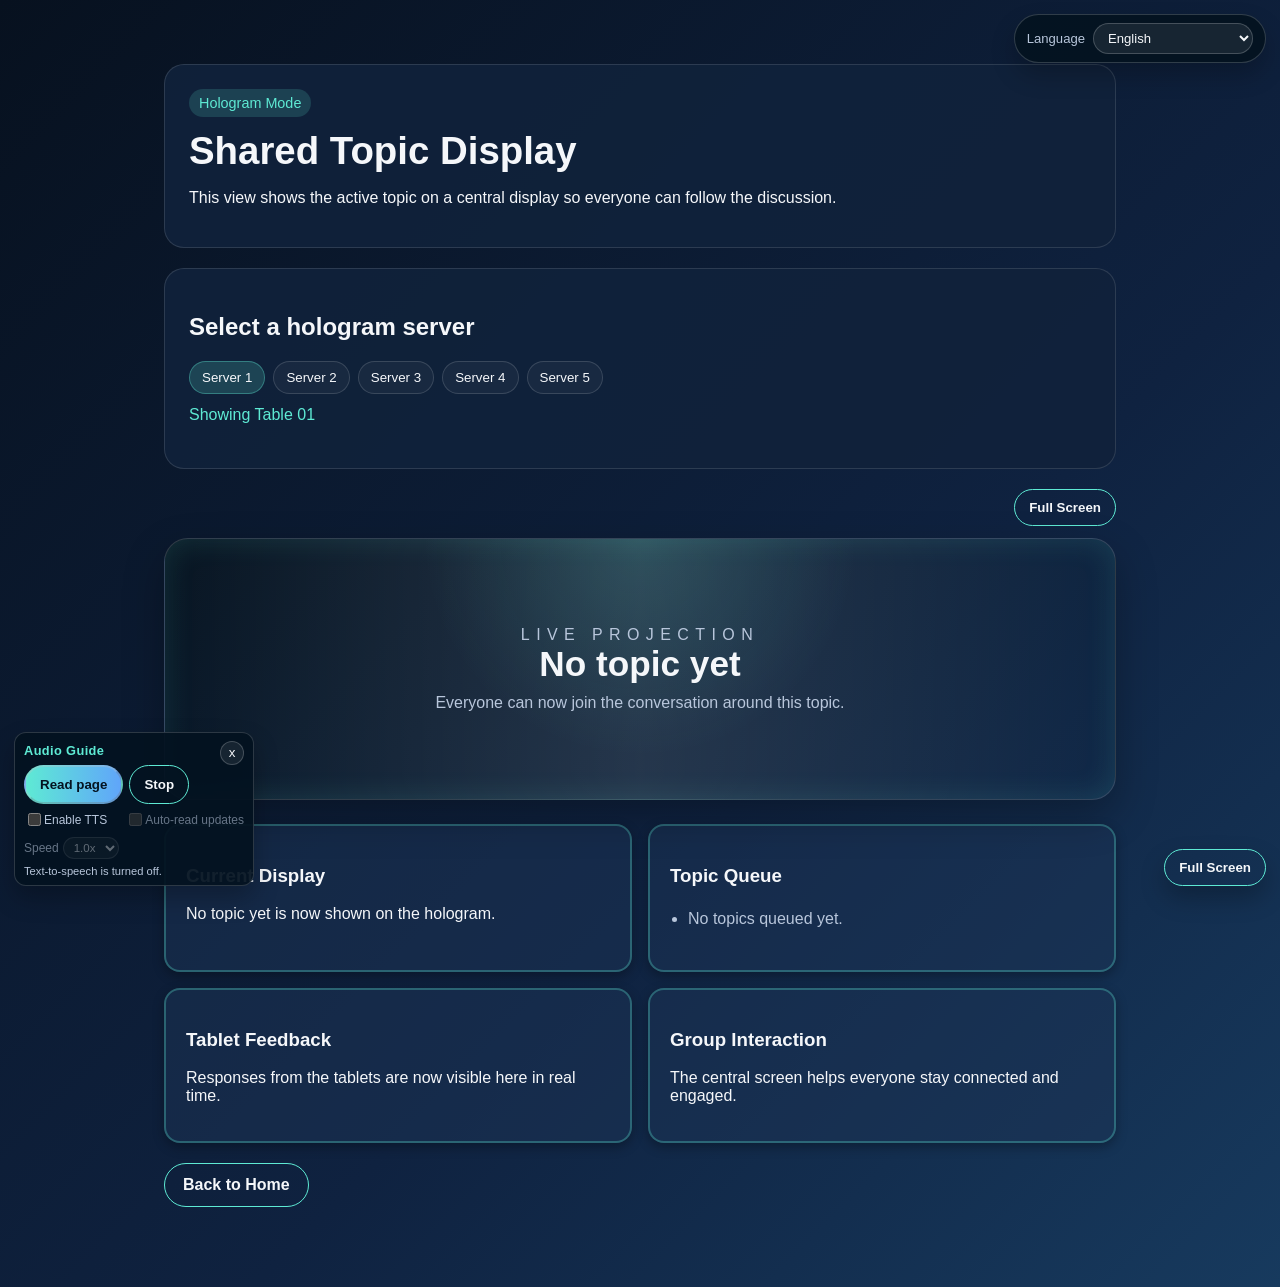
==== commit b0c66b15: "screen" ====
--- a/hologram.html
+++ b/hologram.html
@@ -85,6 +85,7 @@
 
     <script src="tts.js"></script>
     <script src="translate.js"></script>
+    <script src="fullscreen.js"></script>
     <script src="https://translate.google.com/translate_a/element.js?cb=googleTranslateElementInit"></script>
     <script src="api.js"></script>
     <script src="auth.js"></script>
--- a/styles.css
+++ b/styles.css
@@ -246,6 +246,14 @@
   color: #fecaca;
 }
 
+.fullscreen-toggle-btn {
+  position: fixed;
+  right: 14px;
+  bottom: 14px;
+  z-index: 9999;
+  box-shadow: 0 12px 24px rgba(0, 0, 0, 0.25);
+}
+
 .options {
   display: grid;
   grid-template-columns: repeat(3, minmax(220px, 1fr));
@@ -345,6 +353,18 @@
   border: 1px solid rgba(255, 255, 255, 0.08);
   border-radius: 18px;
   padding: 22px;
+}
+
+.login-card-header {
+  display: flex;
+  align-items: center;
+  justify-content: space-between;
+  gap: 12px;
+  margin-bottom: 14px;
+}
+
+.login-card-header h2 {
+  margin: 0;
 }
 
 .login-card.highlight {
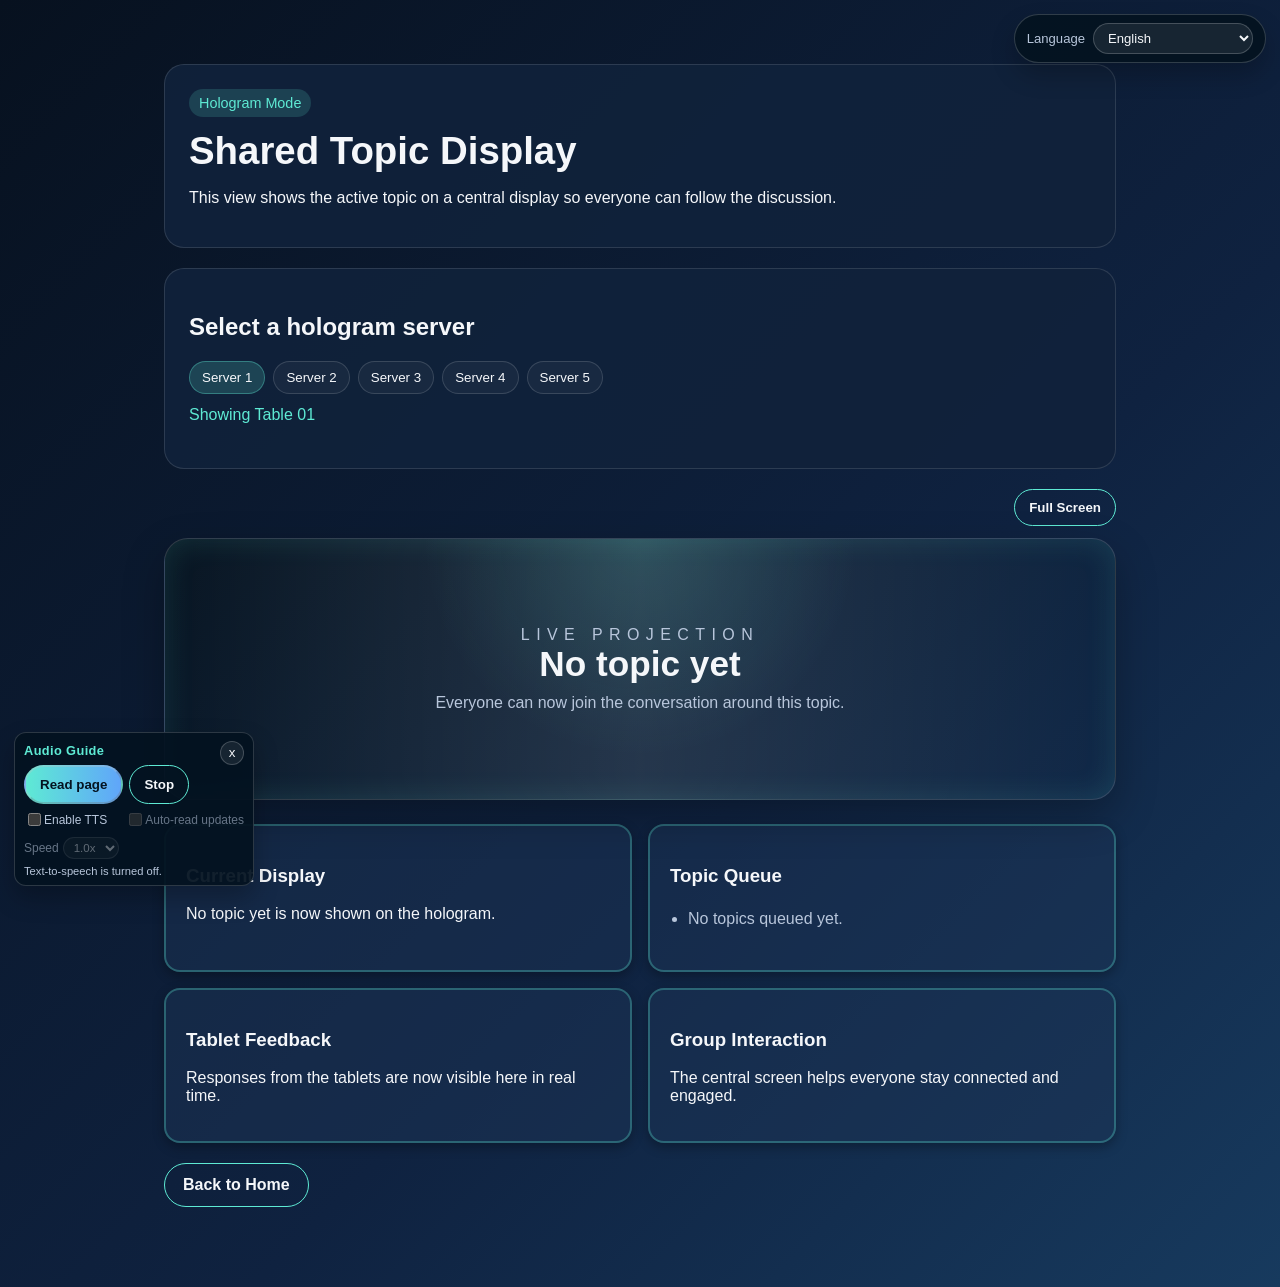
==== commit d47fc05a: "full" ====
--- a/hologram.html
+++ b/hologram.html
@@ -6,7 +6,7 @@
     <title>Hologram View</title>
     <link rel="stylesheet" href="styles.css" />
   </head>
-  <body>
+  <body data-disable-site-fullscreen="true">
     <div class="page">
       <div class="panel">
         <span class="status">Hologram Mode</span>
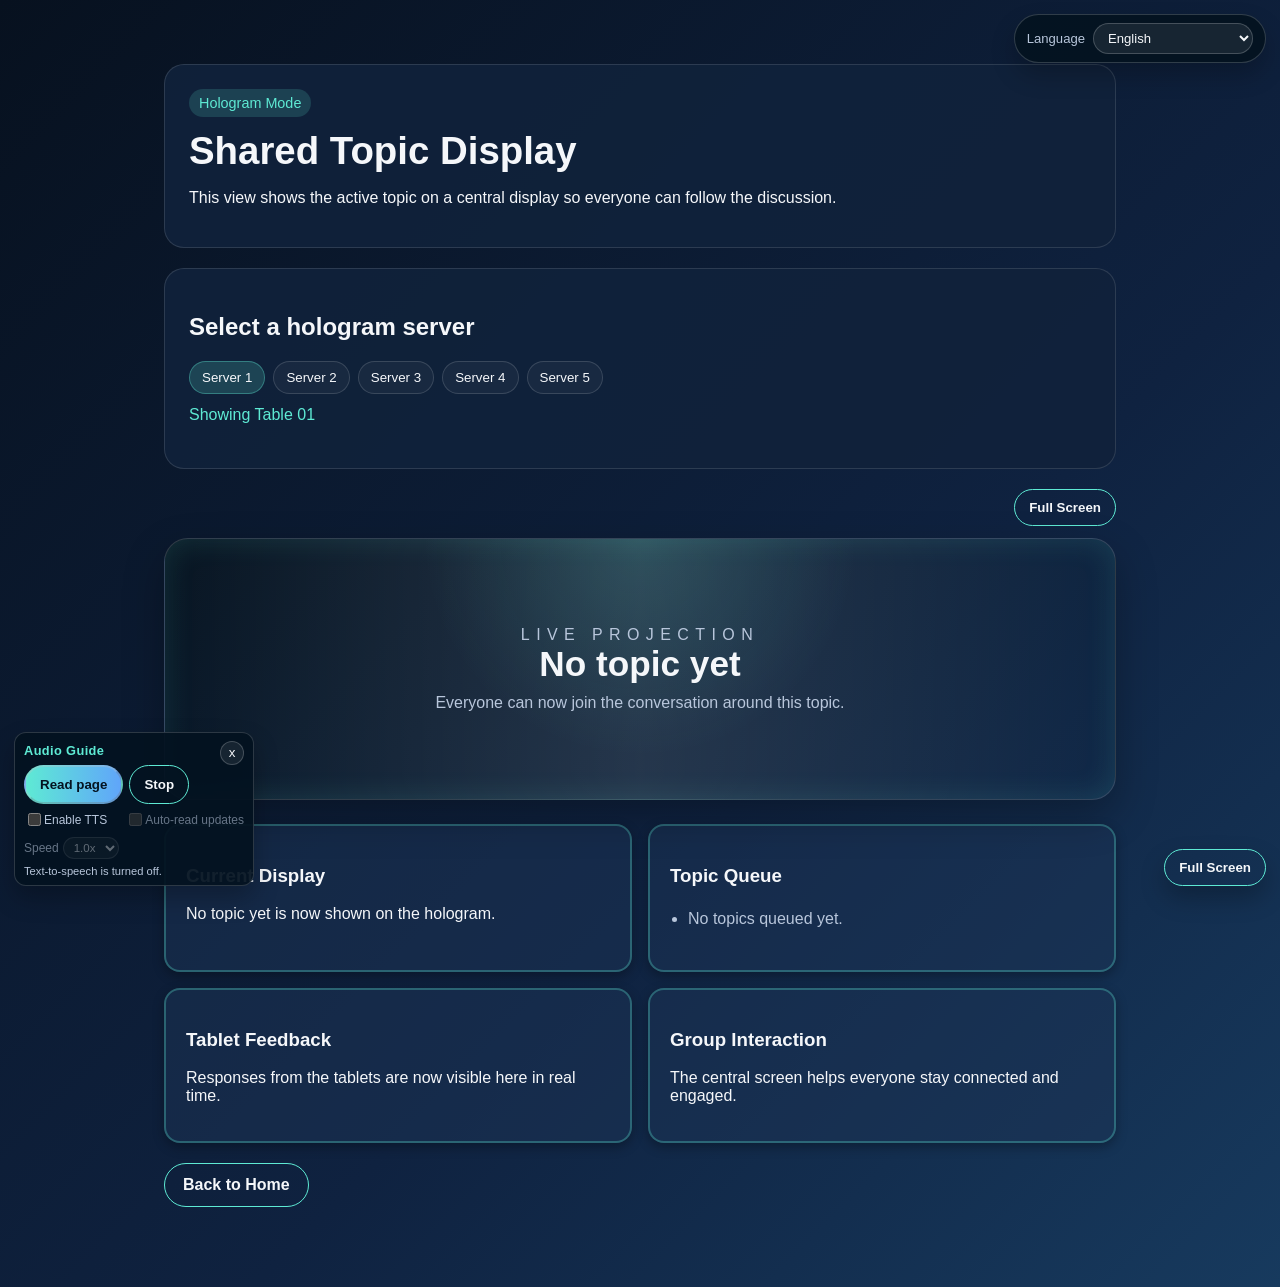
==== commit c80ccdb9: "screen" ====
--- a/hologram.html
+++ b/hologram.html
@@ -6,7 +6,7 @@
     <title>Hologram View</title>
     <link rel="stylesheet" href="styles.css" />
   </head>
-  <body data-disable-site-fullscreen="true">
+  <body>
     <div class="page">
       <div class="panel">
         <span class="status">Hologram Mode</span>
@@ -320,13 +320,26 @@
       }
 
       fullscreenBtn.addEventListener('click', function () {
+        if (!(window.topicTableAuth && typeof window.topicTableAuth.requestAccess === 'function')) {
+          return;
+        }
+
         const wasFullscreen = document.fullscreenElement === projectionStage;
-        toggleFullscreen().then(function () {
-          if (window.topicTableTTS) {
-            window.topicTableTTS.announce(wasFullscreen ? 'Exited full screen mode.' : 'Entered full screen mode.', { force: true });
-          }
-        }).catch(function () {
-          // Ignore fullscreen permission or browser support failures.
+        window.topicTableAuth.requestAccess({
+          message: 'Enter the team code to enter or exit full screen.',
+          errorMessage: 'Incorrect code. Full screen access denied.'
+        }).then(function (isAllowed) {
+          if (!isAllowed) {
+            return;
+          }
+
+          toggleFullscreen().then(function () {
+            if (window.topicTableTTS) {
+              window.topicTableTTS.announce(wasFullscreen ? 'Exited full screen mode.' : 'Entered full screen mode.', { force: true });
+            }
+          }).catch(function () {
+            // Ignore fullscreen permission or browser support failures.
+          });
         });
       });
 
